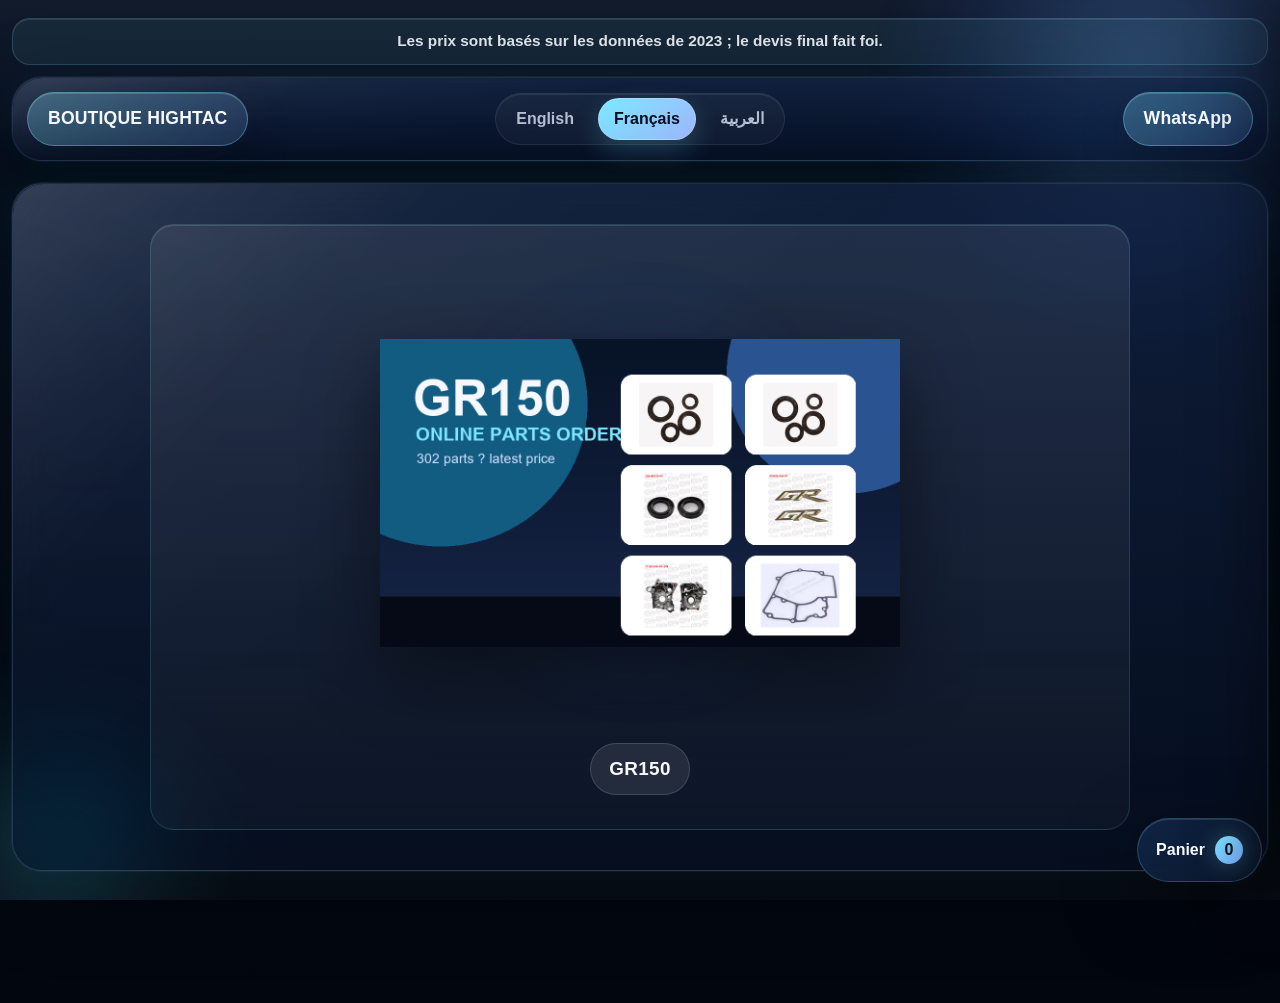
==== index.html @ 2e804ede "Increase GR150 prices by 10 percent" ====
<!doctype html>
<html lang="fr">
  <head>
    <meta charset="utf-8">
    <meta name="viewport" content="width=device-width, initial-scale=1">
    <title>HIGHTAC SHOP</title>
    <meta name="description" content="Catalogue HIGHTAC pour GR150.">
    <link rel="icon" href="./Database/MotorPictures/GR150.png">
    <link rel="stylesheet" href="./assets/css/styles.css">
  </head>
  <body data-page="home">
    <div class="site-backdrop" aria-hidden="true">
      <span class="site-backdrop__orb site-backdrop__orb--one"></span>
      <span class="site-backdrop__orb site-backdrop__orb--two"></span>
      <span class="site-backdrop__grid"></span>
    </div>

    <main class="simple-page simple-page--home">
      <div class="price-notice" data-i18n="price_notice">Les prix sont basés sur les données de 2023 ; le devis final fait foi.</div>

      <header class="top-strip panel-surface panel-surface--header">
        <div class="top-strip__slot top-strip__slot--left">
          <div class="top-box top-box--yellow" data-i18n="home_shop">BOUTIQUE HIGHTAC</div>
        </div>
        <div class="top-strip__slot top-strip__slot--center">
          <div class="lang-switch" data-lang-switcher>
            <button class="lang-switch__button" type="button" data-lang="en">English</button>
            <button class="lang-switch__button" type="button" data-lang="fr">Français</button>
            <button class="lang-switch__button" type="button" data-lang="ar">العربية</button>
          </div>
        </div>
        <div class="top-strip__slot top-strip__slot--right">
          <a class="top-box top-box--cyan" href="https://wa.me/8613602489689" data-i18n="home_whatsapp">
            WhatsApp
          </a>
        </div>
      </header>

      <section class="home-hero panel-surface panel-surface--hero">
        <a class="home-bike-link home-bike-link--solo" href="./parts.html" aria-label="Open parts page">
          <div class="home-bike-link__visual">
            <div class="home-bike-link__glow" aria-hidden="true"></div>
            <img class="home-bike-link__image" data-home-image src="./Database/MotorPictures/GR150.png" alt="GR150" draggable="false" data-protected-image>
          </div>
          <span class="home-bike-link__label" data-home-model>GR150</span>
        </a>
      </section>
    </main>

    <div id="toast-root"></div>
    <script src="./data/parts-data.js?v=20260511-price10"></script>
    <script src="./assets/js/app.js?v=20260511-price10"></script>
  </body>
</html>
---- assets/css/styles.css ----
:root {
  --bg: #06101f;
  --bg-deep: #020817;
  --bg-soft: #0c1830;
  --surface: rgba(12, 24, 48, 0.58);
  --surface-strong: rgba(10, 23, 43, 0.78);
  --surface-soft: rgba(16, 32, 57, 0.48);
  --surface-elevated: rgba(19, 37, 67, 0.84);
  --text: #f5f9ff;
  --text-soft: rgba(226, 236, 255, 0.78);
  --line: rgba(169, 201, 255, 0.16);
  --line-strong: rgba(180, 214, 255, 0.28);
  --cyan: #7ce7ff;
  --cyan-strong: #33d8ff;
  --blue: #78a9ff;
  --blue-strong: #4e85ff;
  --shadow: 0 22px 80px rgba(0, 0, 0, 0.42);
  --shadow-soft: 0 16px 44px rgba(5, 12, 25, 0.32);
  --glow: 0 0 0 1px rgba(255, 255, 255, 0.06), 0 0 40px rgba(51, 216, 255, 0.08);
  --max-width: 1260px;
  --radius-xl: 30px;
  --radius-lg: 24px;
  --radius-md: 18px;
  --font: "Segoe UI", "Helvetica Neue", Arial, sans-serif;
}

* {
  box-sizing: border-box;
}

html {
  scroll-behavior: smooth;
}

body {
  margin: 0;
  min-height: 100vh;
  position: relative;
  overflow-x: hidden;
  background:
    radial-gradient(circle at 20% 16%, rgba(66, 134, 255, 0.26), transparent 0 28%),
    radial-gradient(circle at 82% 18%, rgba(39, 212, 255, 0.22), transparent 0 22%),
    radial-gradient(circle at 50% 100%, rgba(67, 104, 181, 0.16), transparent 0 38%),
    linear-gradient(180deg, #081224 0%, #040914 52%, #02060f 100%);
  color: var(--text);
  font-family: var(--font);
}

body.is-rtl {
  direction: rtl;
}

body::before {
  content: "";
  position: fixed;
  inset: 0;
  pointer-events: none;
  background: linear-gradient(180deg, rgba(255, 255, 255, 0.04), transparent 18%, transparent 82%, rgba(255, 255, 255, 0.03));
  z-index: 0;
}

.site-backdrop {
  position: fixed;
  inset: 0;
  pointer-events: none;
  overflow: hidden;
  z-index: 0;
}

.site-backdrop__orb {
  position: absolute;
  border-radius: 999px;
  filter: blur(20px);
  opacity: 0.72;
}

.site-backdrop__orb--one {
  width: 32rem;
  height: 32rem;
  top: -10rem;
  right: -7rem;
  background: radial-gradient(circle, rgba(104, 168, 255, 0.44) 0%, rgba(74, 124, 255, 0.12) 48%, transparent 72%);
}

.site-backdrop__orb--two {
  width: 24rem;
  height: 24rem;
  left: -8rem;
  bottom: -8rem;
  background: radial-gradient(circle, rgba(66, 224, 255, 0.34) 0%, rgba(66, 224, 255, 0.08) 42%, transparent 70%);
}

.site-backdrop__grid {
  position: absolute;
  inset: 0;
  opacity: 0.16;
  background-image:
    linear-gradient(rgba(255, 255, 255, 0.05) 1px, transparent 1px),
    linear-gradient(90deg, rgba(255, 255, 255, 0.04) 1px, transparent 1px);
  background-size: 72px 72px;
  mask-image: linear-gradient(180deg, transparent 0%, black 18%, black 75%, transparent 100%);
}

main,
#toast-root,
.cart-fab,
.cart-mask,
.cart-drawer {
  position: relative;
  z-index: 1;
}

a {
  color: inherit;
  text-decoration: none;
}

button,
input {
  font: inherit;
}

img {
  display: block;
  max-width: 100%;
  -webkit-touch-callout: none;
  -webkit-user-drag: none;
  -webkit-user-select: none;
  user-select: none;
}

[data-protected-image],
.home-bike-link__visual,
.part-row__image-box,
.cart-item__image {
  -webkit-touch-callout: none;
  -webkit-user-drag: none;
  -webkit-user-select: none;
  user-select: none;
}

[data-protected-image] {
  pointer-events: none;
}

.simple-page {
  width: min(var(--max-width), calc(100vw - 24px));
  margin: 0 auto;
  padding: 18px 0 132px;
}

.simple-page--home {
  min-height: 100vh;
}

.simple-page--success {
  padding-bottom: 172px;
}

.price-notice {
  margin: 0 0 12px;
  padding: 12px 16px;
  border: 1px solid rgba(124, 231, 255, 0.18);
  border-radius: 18px;
  background: rgba(124, 231, 255, 0.08);
  color: rgba(245, 249, 255, 0.92);
  text-align: center;
  font-size: 0.96rem;
  font-weight: 800;
  line-height: 1.35;
  box-shadow: inset 0 1px 0 rgba(255, 255, 255, 0.1);
}

.panel-surface {
  position: relative;
  border: 1px solid var(--line);
  border-radius: var(--radius-xl);
  background: linear-gradient(180deg, rgba(21, 37, 67, 0.74), rgba(8, 18, 36, 0.56));
  backdrop-filter: blur(22px) saturate(150%);
  -webkit-backdrop-filter: blur(22px) saturate(150%);
  box-shadow: var(--shadow), var(--glow);
}

.panel-surface::after {
  content: "";
  position: absolute;
  inset: 0;
  border-radius: inherit;
  pointer-events: none;
  background: linear-gradient(135deg, rgba(255, 255, 255, 0.16), rgba(255, 255, 255, 0.03) 22%, transparent 48%);
  mask-image: linear-gradient(180deg, rgba(255, 255, 255, 0.92), rgba(255, 255, 255, 0.14));
}

.panel-surface--header {
  padding: 14px;
}

.panel-surface--hero,
.panel-surface--search,
.panel-surface--success,
.panel-surface--actions {
  overflow: hidden;
}

.top-strip {
  display: grid;
  grid-template-columns: 1fr auto 1fr;
  align-items: center;
  gap: 14px;
}

.top-strip__slot--left {
  justify-self: start;
}

.top-strip__slot--center {
  justify-self: center;
}

.top-strip__slot--right {
  justify-self: end;
}

.top-box {
  position: relative;
  display: inline-flex;
  align-items: center;
  justify-content: center;
  min-height: 54px;
  padding: 0 20px;
  border: 1px solid rgba(255, 255, 255, 0.16);
  border-radius: 999px;
  background: rgba(255, 255, 255, 0.06);
  color: var(--text);
  text-align: center;
  font-size: clamp(0.96rem, 1.9vw, 1.1rem);
  font-weight: 700;
  letter-spacing: 0.01em;
  box-shadow: inset 0 1px 0 rgba(255, 255, 255, 0.16), var(--shadow-soft);
  transition: transform 0.18s ease, border-color 0.18s ease, background 0.18s ease;
}

.top-box:hover {
  transform: translateY(-1px);
}

.top-box--yellow,
.top-box--cyan {
  background: linear-gradient(135deg, rgba(124, 231, 255, 0.28), rgba(120, 169, 255, 0.18));
  border-color: rgba(124, 231, 255, 0.34);
}

.lang-switch {
  display: inline-flex;
  flex-wrap: wrap;
  justify-content: center;
  gap: 8px;
  padding: 4px;
  border: 1px solid rgba(255, 255, 255, 0.08);
  border-radius: 999px;
  background: rgba(255, 255, 255, 0.04);
  box-shadow: inset 0 1px 0 rgba(255, 255, 255, 0.08);
}

.lang-switch__button {
  min-height: 42px;
  padding: 0 15px;
  border: 1px solid transparent;
  border-radius: 999px;
  background: transparent;
  color: var(--text-soft);
  font-weight: 700;
  cursor: pointer;
  transition: background 0.18s ease, color 0.18s ease, border-color 0.18s ease, transform 0.18s ease;
}

.lang-switch__button:hover,
.lang-switch__button:focus-visible,
.control-btn:hover,
.control-btn:focus-visible,
.cart-drawer__send:hover,
.cart-drawer__send:focus-visible,
.bottom-actions__button:hover,
.bottom-actions__button:focus-visible,
.cart-drawer__close:hover,
.cart-drawer__close:focus-visible,
.search-row__input:focus,
.manual-box__input:focus,
.top-box:focus-visible {
  outline: none;
}

.lang-switch__button.is-active {
  color: #06101f;
  background: linear-gradient(135deg, var(--cyan), #9eb8ff);
  border-color: rgba(255, 255, 255, 0.24);
  box-shadow: 0 10px 26px rgba(124, 231, 255, 0.22);
}

.home-hero {
  display: grid;
  place-items: center;
  margin-top: 22px;
  min-height: min(72vh, 780px);
  padding: clamp(24px, 4vw, 40px);
}

.home-hero__copy {
  display: grid;
  gap: 18px;
  align-items: start;
}

.home-hint {
  display: inline-flex;
  align-items: center;
  width: fit-content;
  max-width: 100%;
  min-height: 52px;
  padding: 0 18px;
  border: 1px solid rgba(124, 231, 255, 0.22);
  border-radius: 999px;
  background: rgba(124, 231, 255, 0.08);
  color: var(--text);
  font-weight: 700;
  text-align: center;
  box-shadow: inset 0 1px 0 rgba(255, 255, 255, 0.12);
}

.hero-caption {
  display: grid;
  gap: 8px;
}

.hero-caption__eyebrow {
  font-size: 0.82rem;
  font-weight: 700;
  letter-spacing: 0.18em;
  text-transform: uppercase;
  color: rgba(186, 209, 255, 0.76);
}

.hero-caption__line {
  max-width: 28ch;
  font-size: clamp(1.25rem, 3vw, 2.1rem);
  line-height: 1.06;
  font-weight: 700;
  color: var(--text);
}

.home-bike-link {
  position: relative;
  display: flex;
  flex-direction: column;
  align-items: center;
  justify-content: center;
  gap: 16px;
  min-height: 460px;
  padding: clamp(22px, 4vw, 34px);
  border: 1px solid rgba(124, 231, 255, 0.14);
  border-radius: calc(var(--radius-xl) - 6px);
  background: linear-gradient(180deg, rgba(255, 255, 255, 0.08), rgba(255, 255, 255, 0.03));
  box-shadow: inset 0 1px 0 rgba(255, 255, 255, 0.12);
}

.home-bike-link--solo {
  width: min(100%, 980px);
}

.home-bike-link__visual {
  position: relative;
  display: grid;
  place-items: center;
  width: 100%;
  min-height: clamp(260px, 52vh, 520px);
}

.home-bike-link__glow {
  position: absolute;
  width: min(440px, 72vw);
  height: min(440px, 72vw);
  border-radius: 50%;
  background: radial-gradient(circle, rgba(117, 175, 255, 0.22) 0%, rgba(30, 80, 190, 0.08) 42%, transparent 72%);
  filter: blur(14px);
}

.home-bike-link__image {
  position: relative;
  z-index: 1;
  width: min(520px, 100%);
  height: auto;
  object-fit: contain;
  filter: drop-shadow(0 26px 38px rgba(0, 0, 0, 0.46));
}

.home-bike-link__label {
  position: relative;
  z-index: 1;
  display: inline-flex;
  align-items: center;
  min-height: 52px;
  padding: 0 18px;
  border: 1px solid rgba(255, 255, 255, 0.14);
  border-radius: 999px;
  background: rgba(255, 255, 255, 0.09);
  font-size: clamp(1rem, 2vw, 1.18rem);
  font-weight: 800;
  color: var(--text);
  letter-spacing: 0.02em;
}

.search-row {
  display: grid;
  gap: 12px;
  margin: 22px 0 18px;
  padding: 18px 20px 20px;
}

.search-row__label {
  font-size: 0.96rem;
  font-weight: 700;
  color: rgba(197, 220, 255, 0.88);
}

.search-row__field {
  display: flex;
  align-items: center;
  gap: 12px;
  min-height: 58px;
  padding: 0 16px;
  border: 1px solid rgba(255, 255, 255, 0.08);
  border-radius: 18px;
  background: rgba(255, 255, 255, 0.05);
  box-shadow: inset 0 1px 0 rgba(255, 255, 255, 0.08);
}

.search-row__icon {
  width: 18px;
  height: 18px;
  flex: 0 0 auto;
  color: rgba(193, 220, 255, 0.72);
}

.search-row__input {
  width: 100%;
  min-height: 54px;
  padding: 0;
  border: 0;
  background: transparent;
  color: var(--text);
  outline: none;
}

.search-row__input::placeholder,
.manual-box__input::placeholder {
  color: rgba(198, 218, 255, 0.48);
}

.parts-list {
  display: grid;
  gap: 14px;
}

.part-row {
  display: grid;
  grid-template-columns: 132px minmax(0, 1fr);
  gap: 18px;
  align-items: center;
  padding: 14px;
  border: 1px solid var(--line);
  border-radius: 24px;
  background: linear-gradient(180deg, rgba(15, 30, 55, 0.72), rgba(7, 16, 30, 0.56));
  backdrop-filter: blur(18px);
  -webkit-backdrop-filter: blur(18px);
  box-shadow: var(--shadow-soft), inset 0 1px 0 rgba(255, 255, 255, 0.08);
}

.part-row__image-box {
  width: 132px;
  height: 110px;
  display: grid;
  place-items: center;
  border: 1px solid rgba(255, 255, 255, 0.08);
  border-radius: 20px;
  background: linear-gradient(180deg, rgba(255, 255, 255, 0.09), rgba(255, 255, 255, 0.03));
  overflow: hidden;
}

.part-row__image {
  width: 100%;
  height: 100%;
  object-fit: contain;
}

.part-row__body {
  display: grid;
  gap: 10px;
}

.part-row__title,
.cart-item__name,
.summary-item__name {
  font-size: 1.02rem;
  line-height: 1.3;
  font-weight: 800;
  color: var(--text);
  word-break: break-word;
}

.part-row__code,
.cart-item__code,
.summary-item__code {
  font-size: 0.9rem;
  color: rgba(201, 220, 255, 0.76);
  font-weight: 600;
  word-break: break-word;
}

.part-row__price,
.cart-item__price,
.summary-item__price {
  font-size: 0.92rem;
  color: var(--cyan);
  font-weight: 800;
  word-break: break-word;
}

.part-row__controls,
.cart-item__controls {
  display: flex;
  flex-wrap: wrap;
  align-items: center;
  gap: 10px;
}

.control-btn,
.cart-drawer__close,
.bottom-actions__button,
.cart-drawer__send {
  min-width: 68px;
  min-height: 44px;
  padding: 0 14px;
  border: 1px solid rgba(255, 255, 255, 0.12);
  border-radius: 14px;
  background: rgba(255, 255, 255, 0.06);
  color: var(--text);
  font-weight: 800;
  cursor: pointer;
  box-shadow: inset 0 1px 0 rgba(255, 255, 255, 0.1);
  transition: transform 0.18s ease, border-color 0.18s ease, background 0.18s ease, box-shadow 0.18s ease;
}

.control-btn:hover,
.cart-drawer__close:hover,
.bottom-actions__button:hover,
.cart-drawer__send:hover {
  transform: translateY(-1px);
  border-color: rgba(124, 231, 255, 0.24);
  box-shadow: inset 0 1px 0 rgba(255, 255, 255, 0.14), 0 12px 30px rgba(17, 35, 68, 0.24);
}

.control-btn--plain {
  background: rgba(255, 255, 255, 0.06);
}

.manual-box {
  display: inline-flex;
  align-items: center;
  gap: 8px;
  min-height: 44px;
  padding: 0 12px;
  border: 1px solid rgba(255, 255, 255, 0.1);
  border-radius: 14px;
  background: rgba(255, 255, 255, 0.06);
  color: var(--text-soft);
  font-weight: 700;
  box-shadow: inset 0 1px 0 rgba(255, 255, 255, 0.08);
}

.manual-box__input {
  width: 92px;
  min-height: 36px;
  border: 0;
  outline: none;
  background: transparent;
  color: var(--text);
  text-align: center;
}

.manual-box__value {
  min-width: 3ch;
  display: inline-flex;
  align-items: center;
  justify-content: center;
  color: var(--text);
  font-weight: 800;
}

.list-footer,
.empty-state,
.empty-card {
  margin-top: 14px;
  padding: 16px;
  border-radius: 20px;
  text-align: center;
  color: rgba(214, 228, 255, 0.78);
}

.empty-state,
.empty-card {
  border: 1px solid rgba(255, 255, 255, 0.08);
  background: rgba(255, 255, 255, 0.05);
}

.list-sentinel {
  height: 4px;
}

.cart-fab {
  position: fixed;
  right: 18px;
  bottom: 18px;
  z-index: 40;
  display: inline-flex;
  align-items: center;
  gap: 10px;
  min-height: 64px;
  padding: 0 18px;
  border: 1px solid rgba(124, 231, 255, 0.22);
  border-radius: 999px;
  background: linear-gradient(135deg, rgba(17, 39, 74, 0.88), rgba(11, 23, 42, 0.9));
  color: var(--text);
  font-weight: 800;
  box-shadow: var(--shadow), inset 0 1px 0 rgba(255, 255, 255, 0.12);
  backdrop-filter: blur(18px);
  -webkit-backdrop-filter: blur(18px);
  cursor: pointer;
}

.cart-fab__count {
  min-width: 28px;
  min-height: 28px;
  padding: 0 9px;
  display: inline-flex;
  align-items: center;
  justify-content: center;
  border-radius: 999px;
  background: linear-gradient(135deg, var(--cyan), var(--blue));
  color: #04111d;
  box-shadow: 0 0 22px rgba(124, 231, 255, 0.3);
}

.cart-mask {
  position: fixed;
  inset: 0;
  z-index: 49;
  background: rgba(1, 6, 14, 0.56);
  backdrop-filter: blur(6px);
  -webkit-backdrop-filter: blur(6px);
}

.cart-drawer {
  position: fixed;
  top: 0;
  right: 0;
  z-index: 50;
  width: min(440px, 100vw);
  height: 100vh;
  padding: 18px;
  display: grid;
  grid-template-rows: auto auto 1fr auto;
  gap: 14px;
  border-left: 1px solid rgba(255, 255, 255, 0.08);
  background: linear-gradient(180deg, rgba(8, 18, 36, 0.92), rgba(4, 10, 22, 0.96));
  box-shadow: -24px 0 60px rgba(0, 0, 0, 0.35);
  backdrop-filter: blur(20px) saturate(150%);
  -webkit-backdrop-filter: blur(20px) saturate(150%);
  transform: translateX(100%);
  transition: transform 0.22s ease;
}

.cart-drawer.is-open {
  transform: translateX(0);
}

.cart-drawer__header,
.cart-drawer__summary {
  display: flex;
  align-items: center;
  justify-content: space-between;
  gap: 12px;
}

.cart-drawer__header strong {
  font-size: 1.2rem;
  letter-spacing: 0.01em;
}

.cart-drawer__close {
  width: 42px;
  min-width: 42px;
  padding: 0;
  border-radius: 12px;
}

.cart-drawer__body {
  overflow-y: auto;
  display: grid;
  gap: 12px;
  padding-right: 2px;
}

.cart-drawer__send,
.bottom-actions__button--primary {
  background: linear-gradient(135deg, var(--cyan), #9cb9ff);
  color: #04111d;
  border-color: rgba(255, 255, 255, 0.2);
}

.cart-drawer__send {
  width: 100%;
}

.cart-drawer__send:disabled {
  opacity: 0.45;
  cursor: not-allowed;
}

.cart-item,
.summary-item {
  display: grid;
  grid-template-columns: 80px minmax(0, 1fr);
  gap: 12px;
  padding: 12px;
  border: 1px solid rgba(255, 255, 255, 0.07);
  border-radius: 18px;
  background: rgba(255, 255, 255, 0.05);
}

.summary-item {
  grid-template-columns: minmax(0, 1fr) auto;
  align-items: center;
}

.cart-item__image {
  width: 80px;
  height: 80px;
  border-radius: 16px;
  background: rgba(255, 255, 255, 0.07);
  object-fit: contain;
}

.cart-item__body,
.summary-item__main {
  display: grid;
  gap: 8px;
  min-width: 0;
}

.manual-box--cart .manual-box__input {
  width: 72px;
}

.success-panel {
  margin-top: 22px;
  padding: 30px clamp(22px, 4vw, 34px);
  display: grid;
  gap: 12px;
}

.success-panel__badge {
  width: 54px;
  height: 54px;
  display: grid;
  place-items: center;
  border: 1px solid rgba(124, 231, 255, 0.24);
  border-radius: 16px;
  background: rgba(124, 231, 255, 0.1);
  font-size: 1.5rem;
  font-weight: 900;
  color: var(--cyan);
}

.success-panel h1 {
  margin: 0;
  font-size: clamp(1.8rem, 4vw, 2.4rem);
  line-height: 1.02;
}

.success-panel p {
  margin: 0;
  color: var(--text-soft);
  font-weight: 700;
}

.success-list {
  display: grid;
  gap: 12px;
  margin-top: 24px;
}

.summary-item__qty {
  white-space: nowrap;
  color: var(--cyan);
}

.bottom-actions {
  position: fixed;
  left: 16px;
  right: 104px;
  bottom: 16px;
  z-index: 30;
  display: flex;
  gap: 10px;
  padding: 10px;
  border-radius: 22px;
}

.bottom-actions__button {
  flex: 1 1 0;
  min-height: 52px;
  display: inline-flex;
  align-items: center;
  justify-content: center;
  padding: 0 14px;
  text-align: center;
}

.bottom-actions__button--secondary {
  background: rgba(255, 255, 255, 0.06);
  color: var(--text);
}

#toast-root {
  position: fixed;
  left: 50%;
  bottom: 92px;
  transform: translateX(-50%);
  z-index: 60;
  display: grid;
  gap: 8px;
}

.toast {
  padding: 12px 16px;
  border: 1px solid rgba(124, 231, 255, 0.18);
  border-radius: 14px;
  background: rgba(7, 16, 31, 0.9);
  color: var(--text);
  backdrop-filter: blur(14px);
  -webkit-backdrop-filter: blur(14px);
  box-shadow: var(--shadow-soft);
  opacity: 0;
  transform: translateY(10px);
  transition: opacity 0.18s ease, transform 0.18s ease;
}

.toast.is-visible {
  opacity: 1;
  transform: translateY(0);
}

body.is-rtl .top-strip__slot--left {
  justify-self: end;
}

body.is-rtl .top-strip__slot--right {
  justify-self: start;
}

body.is-rtl .cart-drawer {
  right: auto;
  left: 0;
  border-left: 0;
  border-right: 1px solid rgba(255, 255, 255, 0.08);
  transform: translateX(-100%);
}

body.is-rtl .cart-drawer.is-open {
  transform: translateX(0);
}

body.is-rtl .cart-fab {
  right: auto;
  left: 18px;
}

body.is-rtl .bottom-actions {
  left: 104px;
  right: 16px;
}

@media (max-width: 960px) {
  .home-bike-link {
    min-height: 360px;
  }
}

@media (max-width: 720px) {
  .simple-page {
    width: min(var(--max-width), calc(100vw - 16px));
    padding-top: 12px;
  }

  .panel-surface--header {
    padding: 10px;
  }

  .top-strip {
    grid-template-columns: 1fr;
  }

  .top-strip__slot--left,
  .top-strip__slot--center,
  .top-strip__slot--right {
    justify-self: stretch;
  }

  .top-box,
  .top-strip .lang-switch {
    width: 100%;
  }

  .top-strip .lang-switch {
    justify-content: space-between;
  }

  .lang-switch__button {
    flex: 1 1 0;
  }

  .part-row {
    grid-template-columns: 1fr;
  }

  .part-row__image-box {
    width: 100%;
    height: 180px;
  }

  .cart-drawer {
    width: 100vw;
  }

  .bottom-actions {
    left: 12px;
    right: 12px;
    bottom: 12px;
    flex-direction: column;
  }

  body.is-rtl .bottom-actions {
    left: 12px;
    right: 12px;
  }
}
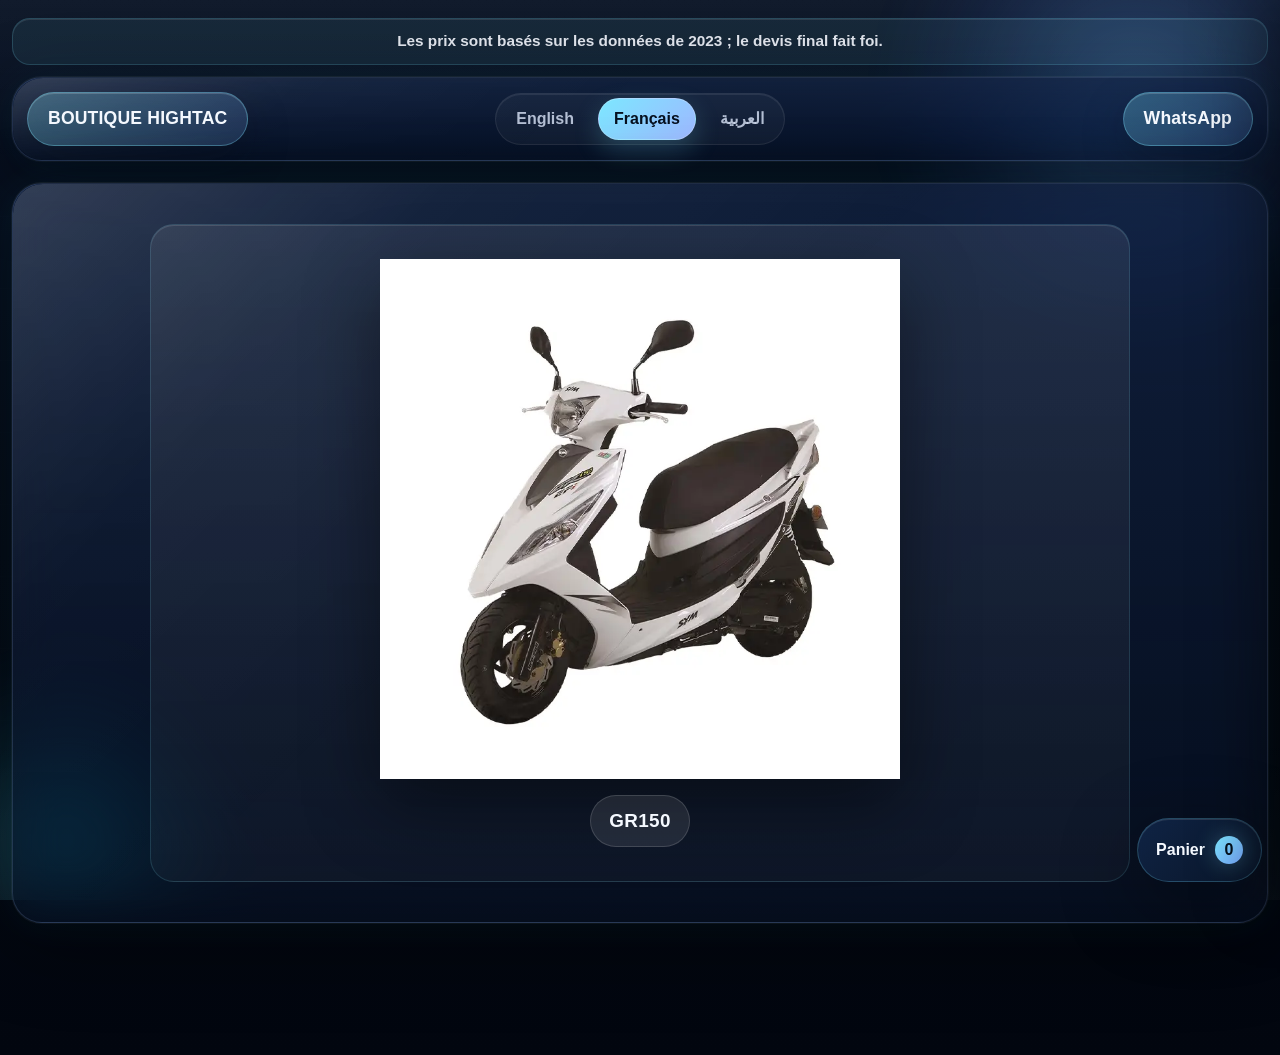
==== commit 5405f1bd: "Update GR150 model image" ====
--- a/index.html
+++ b/index.html
@@ -5,7 +5,7 @@
     <meta name="viewport" content="width=device-width, initial-scale=1">
     <title>HIGHTAC SHOP</title>
     <meta name="description" content="Catalogue HIGHTAC pour GR150.">
-    <link rel="icon" href="./Database/MotorPictures/GR150.png">
+    <link rel="icon" href="./Database/MotorPictures/download.png?v=20260511-grpic2">
     <link rel="stylesheet" href="./assets/css/styles.css">
   </head>
   <body data-page="home">
@@ -40,7 +40,7 @@
         <a class="home-bike-link home-bike-link--solo" href="./parts.html" aria-label="Open parts page">
           <div class="home-bike-link__visual">
             <div class="home-bike-link__glow" aria-hidden="true"></div>
-            <img class="home-bike-link__image" data-home-image src="./Database/MotorPictures/GR150.png" alt="GR150" draggable="false" data-protected-image>
+            <img class="home-bike-link__image" data-home-image src="./Database/MotorPictures/download.png?v=20260511-grpic2" alt="GR150" draggable="false" data-protected-image>
           </div>
           <span class="home-bike-link__label" data-home-model>GR150</span>
         </a>
@@ -48,7 +48,7 @@
     </main>
 
     <div id="toast-root"></div>
-    <script src="./data/parts-data.js?v=20260511-price10"></script>
-    <script src="./assets/js/app.js?v=20260511-price10"></script>
+    <script src="./data/parts-data.js?v=20260511-grpic2"></script>
+    <script src="./assets/js/app.js?v=20260511-grpic2"></script>
   </body>
 </html>
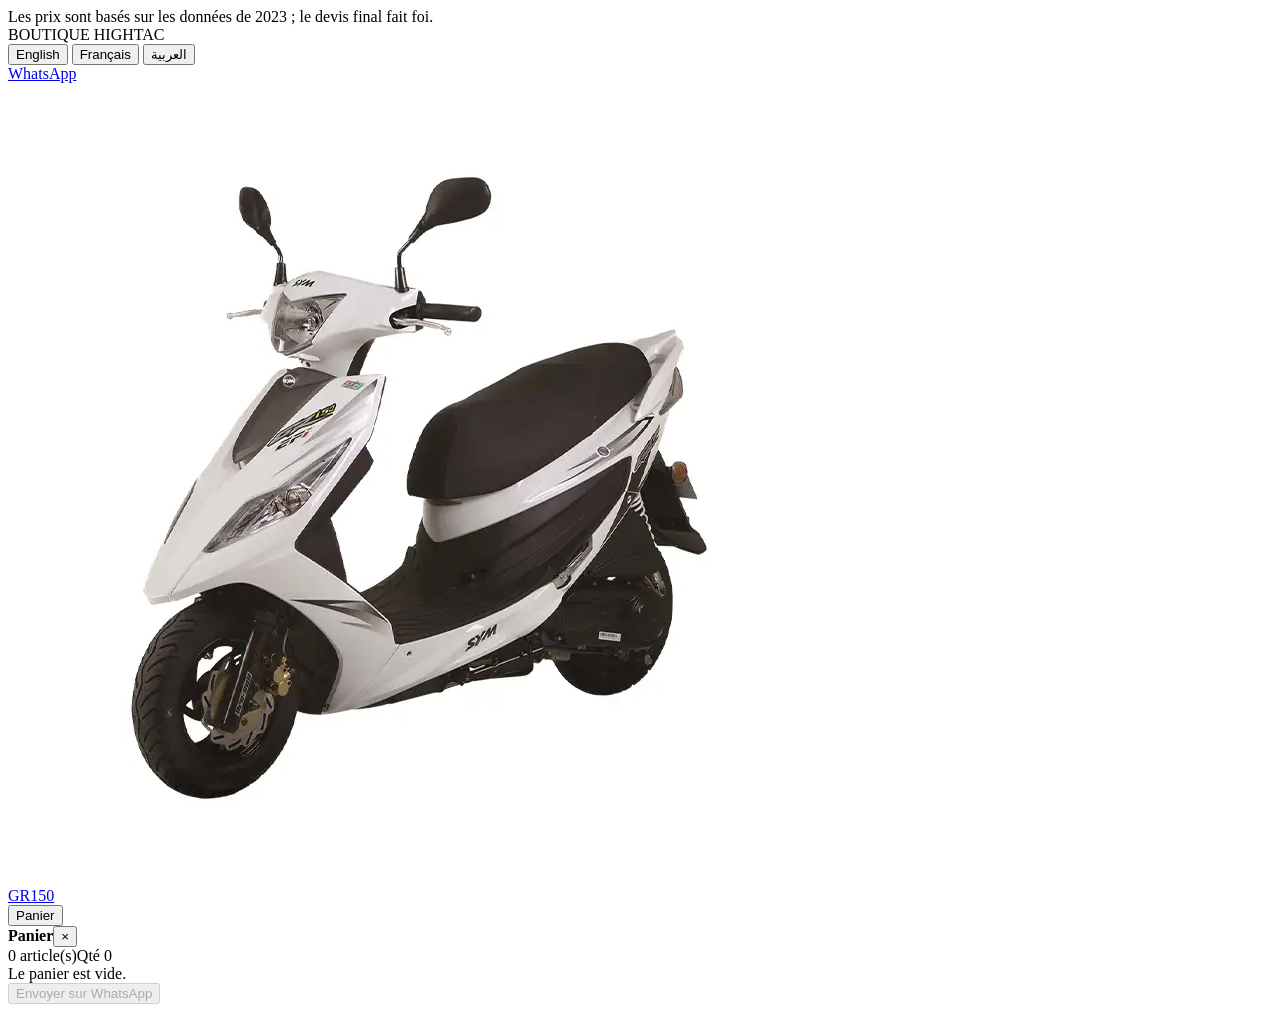
==== commit dc40e24f: "Update online order product codes" ====
--- a/index.html
+++ b/index.html
@@ -48,7 +48,7 @@
     </main>
 
     <div id="toast-root"></div>
-    <script src="./data/parts-data.js?v=20260511-grpic2"></script>
-    <script src="./assets/js/app.js?v=20260511-grpic2"></script>
+    <script src="./data/parts-data.js?v=20260519-newcode"></script>
+    <script src="./assets/js/app.js?v=20260519-newcode"></script>
   </body>
 </html>
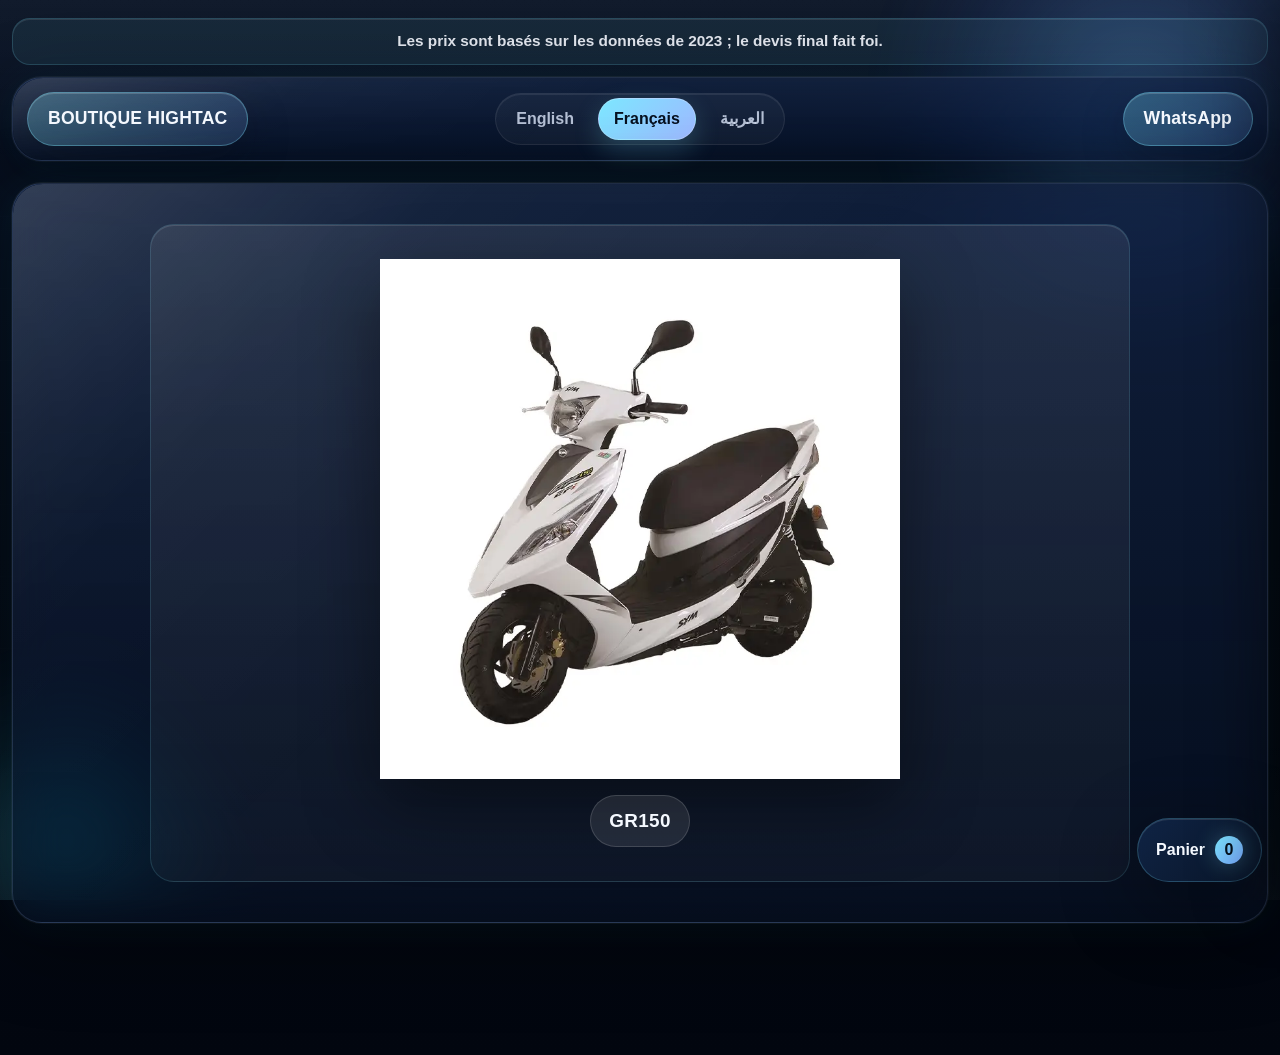
==== commit 7df5bb3d: "Improve mobile quantity controls" ====
--- a/index.html
+++ b/index.html
@@ -6,7 +6,7 @@
     <title>HIGHTAC SHOP</title>
     <meta name="description" content="Catalogue HIGHTAC pour GR150.">
     <link rel="icon" href="./Database/MotorPictures/download.png?v=20260511-grpic2">
-    <link rel="stylesheet" href="./assets/css/styles.css">
+    <link rel="stylesheet" href="./assets/css/styles.css?v=20260519-mobileqty">
   </head>
   <body data-page="home">
     <div class="site-backdrop" aria-hidden="true">
@@ -48,7 +48,7 @@
     </main>
 
     <div id="toast-root"></div>
-    <script src="./data/parts-data.js?v=20260519-newcode"></script>
-    <script src="./assets/js/app.js?v=20260519-newcode"></script>
+    <script src="./data/parts-data.js?v=20260519-mobileqty"></script>
+    <script src="./assets/js/app.js?v=20260519-mobileqty"></script>
   </body>
 </html>
--- a/assets/css/styles.css
+++ b/assets/css/styles.css
@@ -0,0 +1,1027 @@
+:root {
+  --bg: #06101f;
+  --bg-deep: #020817;
+  --bg-soft: #0c1830;
+  --surface: rgba(12, 24, 48, 0.58);
+  --surface-strong: rgba(10, 23, 43, 0.78);
+  --surface-soft: rgba(16, 32, 57, 0.48);
+  --surface-elevated: rgba(19, 37, 67, 0.84);
+  --text: #f5f9ff;
+  --text-soft: rgba(226, 236, 255, 0.78);
+  --line: rgba(169, 201, 255, 0.16);
+  --line-strong: rgba(180, 214, 255, 0.28);
+  --cyan: #7ce7ff;
+  --cyan-strong: #33d8ff;
+  --blue: #78a9ff;
+  --blue-strong: #4e85ff;
+  --shadow: 0 22px 80px rgba(0, 0, 0, 0.42);
+  --shadow-soft: 0 16px 44px rgba(5, 12, 25, 0.32);
+  --glow: 0 0 0 1px rgba(255, 255, 255, 0.06), 0 0 40px rgba(51, 216, 255, 0.08);
+  --max-width: 1260px;
+  --radius-xl: 30px;
+  --radius-lg: 24px;
+  --radius-md: 18px;
+  --font: "Segoe UI", "Helvetica Neue", Arial, sans-serif;
+}
+
+* {
+  box-sizing: border-box;
+}
+
+html {
+  scroll-behavior: smooth;
+}
+
+body {
+  margin: 0;
+  min-height: 100vh;
+  position: relative;
+  overflow-x: hidden;
+  background:
+    radial-gradient(circle at 20% 16%, rgba(66, 134, 255, 0.26), transparent 0 28%),
+    radial-gradient(circle at 82% 18%, rgba(39, 212, 255, 0.22), transparent 0 22%),
+    radial-gradient(circle at 50% 100%, rgba(67, 104, 181, 0.16), transparent 0 38%),
+    linear-gradient(180deg, #081224 0%, #040914 52%, #02060f 100%);
+  color: var(--text);
+  font-family: var(--font);
+}
+
+body.is-rtl {
+  direction: rtl;
+}
+
+body::before {
+  content: "";
+  position: fixed;
+  inset: 0;
+  pointer-events: none;
+  background: linear-gradient(180deg, rgba(255, 255, 255, 0.04), transparent 18%, transparent 82%, rgba(255, 255, 255, 0.03));
+  z-index: 0;
+}
+
+.site-backdrop {
+  position: fixed;
+  inset: 0;
+  pointer-events: none;
+  overflow: hidden;
+  z-index: 0;
+}
+
+.site-backdrop__orb {
+  position: absolute;
+  border-radius: 999px;
+  filter: blur(20px);
+  opacity: 0.72;
+}
+
+.site-backdrop__orb--one {
+  width: 32rem;
+  height: 32rem;
+  top: -10rem;
+  right: -7rem;
+  background: radial-gradient(circle, rgba(104, 168, 255, 0.44) 0%, rgba(74, 124, 255, 0.12) 48%, transparent 72%);
+}
+
+.site-backdrop__orb--two {
+  width: 24rem;
+  height: 24rem;
+  left: -8rem;
+  bottom: -8rem;
+  background: radial-gradient(circle, rgba(66, 224, 255, 0.34) 0%, rgba(66, 224, 255, 0.08) 42%, transparent 70%);
+}
+
+.site-backdrop__grid {
+  position: absolute;
+  inset: 0;
+  opacity: 0.16;
+  background-image:
+    linear-gradient(rgba(255, 255, 255, 0.05) 1px, transparent 1px),
+    linear-gradient(90deg, rgba(255, 255, 255, 0.04) 1px, transparent 1px);
+  background-size: 72px 72px;
+  mask-image: linear-gradient(180deg, transparent 0%, black 18%, black 75%, transparent 100%);
+}
+
+main,
+#toast-root,
+.cart-fab,
+.cart-mask,
+.cart-drawer {
+  position: relative;
+  z-index: 1;
+}
+
+a {
+  color: inherit;
+  text-decoration: none;
+}
+
+button,
+input {
+  font: inherit;
+}
+
+img {
+  display: block;
+  max-width: 100%;
+  -webkit-touch-callout: none;
+  -webkit-user-drag: none;
+  -webkit-user-select: none;
+  user-select: none;
+}
+
+[data-protected-image],
+.home-bike-link__visual,
+.part-row__image-box,
+.cart-item__image {
+  -webkit-touch-callout: none;
+  -webkit-user-drag: none;
+  -webkit-user-select: none;
+  user-select: none;
+}
+
+[data-protected-image] {
+  pointer-events: none;
+}
+
+.simple-page {
+  width: min(var(--max-width), calc(100vw - 24px));
+  margin: 0 auto;
+  padding: 18px 0 132px;
+}
+
+.simple-page--home {
+  min-height: 100vh;
+}
+
+.simple-page--success {
+  padding-bottom: 172px;
+}
+
+.price-notice {
+  margin: 0 0 12px;
+  padding: 12px 16px;
+  border: 1px solid rgba(124, 231, 255, 0.18);
+  border-radius: 18px;
+  background: rgba(124, 231, 255, 0.08);
+  color: rgba(245, 249, 255, 0.92);
+  text-align: center;
+  font-size: 0.96rem;
+  font-weight: 800;
+  line-height: 1.35;
+  box-shadow: inset 0 1px 0 rgba(255, 255, 255, 0.1);
+}
+
+.panel-surface {
+  position: relative;
+  border: 1px solid var(--line);
+  border-radius: var(--radius-xl);
+  background: linear-gradient(180deg, rgba(21, 37, 67, 0.74), rgba(8, 18, 36, 0.56));
+  backdrop-filter: blur(22px) saturate(150%);
+  -webkit-backdrop-filter: blur(22px) saturate(150%);
+  box-shadow: var(--shadow), var(--glow);
+}
+
+.panel-surface::after {
+  content: "";
+  position: absolute;
+  inset: 0;
+  border-radius: inherit;
+  pointer-events: none;
+  background: linear-gradient(135deg, rgba(255, 255, 255, 0.16), rgba(255, 255, 255, 0.03) 22%, transparent 48%);
+  mask-image: linear-gradient(180deg, rgba(255, 255, 255, 0.92), rgba(255, 255, 255, 0.14));
+}
+
+.panel-surface--header {
+  padding: 14px;
+}
+
+.panel-surface--hero,
+.panel-surface--search,
+.panel-surface--success,
+.panel-surface--actions {
+  overflow: hidden;
+}
+
+.top-strip {
+  display: grid;
+  grid-template-columns: 1fr auto 1fr;
+  align-items: center;
+  gap: 14px;
+}
+
+.top-strip__slot--left {
+  justify-self: start;
+}
+
+.top-strip__slot--center {
+  justify-self: center;
+}
+
+.top-strip__slot--right {
+  justify-self: end;
+}
+
+.top-box {
+  position: relative;
+  display: inline-flex;
+  align-items: center;
+  justify-content: center;
+  min-height: 54px;
+  padding: 0 20px;
+  border: 1px solid rgba(255, 255, 255, 0.16);
+  border-radius: 999px;
+  background: rgba(255, 255, 255, 0.06);
+  color: var(--text);
+  text-align: center;
+  font-size: clamp(0.96rem, 1.9vw, 1.1rem);
+  font-weight: 700;
+  letter-spacing: 0.01em;
+  box-shadow: inset 0 1px 0 rgba(255, 255, 255, 0.16), var(--shadow-soft);
+  transition: transform 0.18s ease, border-color 0.18s ease, background 0.18s ease;
+}
+
+.top-box:hover {
+  transform: translateY(-1px);
+}
+
+.top-box--yellow,
+.top-box--cyan {
+  background: linear-gradient(135deg, rgba(124, 231, 255, 0.28), rgba(120, 169, 255, 0.18));
+  border-color: rgba(124, 231, 255, 0.34);
+}
+
+.lang-switch {
+  display: inline-flex;
+  flex-wrap: wrap;
+  justify-content: center;
+  gap: 8px;
+  padding: 4px;
+  border: 1px solid rgba(255, 255, 255, 0.08);
+  border-radius: 999px;
+  background: rgba(255, 255, 255, 0.04);
+  box-shadow: inset 0 1px 0 rgba(255, 255, 255, 0.08);
+}
+
+.lang-switch__button {
+  min-height: 42px;
+  padding: 0 15px;
+  border: 1px solid transparent;
+  border-radius: 999px;
+  background: transparent;
+  color: var(--text-soft);
+  font-weight: 700;
+  cursor: pointer;
+  transition: background 0.18s ease, color 0.18s ease, border-color 0.18s ease, transform 0.18s ease;
+}
+
+.lang-switch__button:hover,
+.lang-switch__button:focus-visible,
+.control-btn:hover,
+.control-btn:focus-visible,
+.cart-drawer__send:hover,
+.cart-drawer__send:focus-visible,
+.bottom-actions__button:hover,
+.bottom-actions__button:focus-visible,
+.cart-drawer__close:hover,
+.cart-drawer__close:focus-visible,
+.search-row__input:focus,
+.manual-box__input:focus,
+.top-box:focus-visible {
+  outline: none;
+}
+
+.lang-switch__button.is-active {
+  color: #06101f;
+  background: linear-gradient(135deg, var(--cyan), #9eb8ff);
+  border-color: rgba(255, 255, 255, 0.24);
+  box-shadow: 0 10px 26px rgba(124, 231, 255, 0.22);
+}
+
+.home-hero {
+  display: grid;
+  place-items: center;
+  margin-top: 22px;
+  min-height: min(72vh, 780px);
+  padding: clamp(24px, 4vw, 40px);
+}
+
+.home-hero__copy {
+  display: grid;
+  gap: 18px;
+  align-items: start;
+}
+
+.home-hint {
+  display: inline-flex;
+  align-items: center;
+  width: fit-content;
+  max-width: 100%;
+  min-height: 52px;
+  padding: 0 18px;
+  border: 1px solid rgba(124, 231, 255, 0.22);
+  border-radius: 999px;
+  background: rgba(124, 231, 255, 0.08);
+  color: var(--text);
+  font-weight: 700;
+  text-align: center;
+  box-shadow: inset 0 1px 0 rgba(255, 255, 255, 0.12);
+}
+
+.hero-caption {
+  display: grid;
+  gap: 8px;
+}
+
+.hero-caption__eyebrow {
+  font-size: 0.82rem;
+  font-weight: 700;
+  letter-spacing: 0.18em;
+  text-transform: uppercase;
+  color: rgba(186, 209, 255, 0.76);
+}
+
+.hero-caption__line {
+  max-width: 28ch;
+  font-size: clamp(1.25rem, 3vw, 2.1rem);
+  line-height: 1.06;
+  font-weight: 700;
+  color: var(--text);
+}
+
+.home-bike-link {
+  position: relative;
+  display: flex;
+  flex-direction: column;
+  align-items: center;
+  justify-content: center;
+  gap: 16px;
+  min-height: 460px;
+  padding: clamp(22px, 4vw, 34px);
+  border: 1px solid rgba(124, 231, 255, 0.14);
+  border-radius: calc(var(--radius-xl) - 6px);
+  background: linear-gradient(180deg, rgba(255, 255, 255, 0.08), rgba(255, 255, 255, 0.03));
+  box-shadow: inset 0 1px 0 rgba(255, 255, 255, 0.12);
+}
+
+.home-bike-link--solo {
+  width: min(100%, 980px);
+}
+
+.home-bike-link__visual {
+  position: relative;
+  display: grid;
+  place-items: center;
+  width: 100%;
+  min-height: clamp(260px, 52vh, 520px);
+}
+
+.home-bike-link__glow {
+  position: absolute;
+  width: min(440px, 72vw);
+  height: min(440px, 72vw);
+  border-radius: 50%;
+  background: radial-gradient(circle, rgba(117, 175, 255, 0.22) 0%, rgba(30, 80, 190, 0.08) 42%, transparent 72%);
+  filter: blur(14px);
+}
+
+.home-bike-link__image {
+  position: relative;
+  z-index: 1;
+  width: min(520px, 100%);
+  height: auto;
+  object-fit: contain;
+  filter: drop-shadow(0 26px 38px rgba(0, 0, 0, 0.46));
+}
+
+.home-bike-link__label {
+  position: relative;
+  z-index: 1;
+  display: inline-flex;
+  align-items: center;
+  min-height: 52px;
+  padding: 0 18px;
+  border: 1px solid rgba(255, 255, 255, 0.14);
+  border-radius: 999px;
+  background: rgba(255, 255, 255, 0.09);
+  font-size: clamp(1rem, 2vw, 1.18rem);
+  font-weight: 800;
+  color: var(--text);
+  letter-spacing: 0.02em;
+}
+
+.search-row {
+  display: grid;
+  gap: 12px;
+  margin: 22px 0 18px;
+  padding: 18px 20px 20px;
+}
+
+.search-row__label {
+  font-size: 0.96rem;
+  font-weight: 700;
+  color: rgba(197, 220, 255, 0.88);
+}
+
+.search-row__field {
+  display: flex;
+  align-items: center;
+  gap: 12px;
+  min-height: 58px;
+  padding: 0 16px;
+  border: 1px solid rgba(255, 255, 255, 0.08);
+  border-radius: 18px;
+  background: rgba(255, 255, 255, 0.05);
+  box-shadow: inset 0 1px 0 rgba(255, 255, 255, 0.08);
+}
+
+.search-row__icon {
+  width: 18px;
+  height: 18px;
+  flex: 0 0 auto;
+  color: rgba(193, 220, 255, 0.72);
+}
+
+.search-row__input {
+  width: 100%;
+  min-height: 54px;
+  padding: 0;
+  border: 0;
+  background: transparent;
+  color: var(--text);
+  outline: none;
+}
+
+.search-row__input::placeholder,
+.manual-box__input::placeholder {
+  color: rgba(198, 218, 255, 0.48);
+}
+
+.parts-list {
+  display: grid;
+  gap: 14px;
+}
+
+.part-row {
+  display: grid;
+  grid-template-columns: 132px minmax(0, 1fr);
+  gap: 18px;
+  align-items: center;
+  padding: 14px;
+  border: 1px solid var(--line);
+  border-radius: 24px;
+  background: linear-gradient(180deg, rgba(15, 30, 55, 0.72), rgba(7, 16, 30, 0.56));
+  backdrop-filter: blur(18px);
+  -webkit-backdrop-filter: blur(18px);
+  box-shadow: var(--shadow-soft), inset 0 1px 0 rgba(255, 255, 255, 0.08);
+}
+
+.part-row__image-box {
+  width: 132px;
+  height: 110px;
+  display: grid;
+  place-items: center;
+  border: 1px solid rgba(255, 255, 255, 0.08);
+  border-radius: 20px;
+  background: linear-gradient(180deg, rgba(255, 255, 255, 0.09), rgba(255, 255, 255, 0.03));
+  overflow: hidden;
+}
+
+.part-row__image {
+  width: 100%;
+  height: 100%;
+  object-fit: contain;
+}
+
+.part-row__body {
+  display: grid;
+  gap: 10px;
+}
+
+.part-row__title,
+.cart-item__name,
+.summary-item__name {
+  font-size: 1.02rem;
+  line-height: 1.3;
+  font-weight: 800;
+  color: var(--text);
+  word-break: break-word;
+}
+
+.part-row__code,
+.cart-item__code,
+.summary-item__code {
+  font-size: 0.9rem;
+  color: rgba(201, 220, 255, 0.76);
+  font-weight: 600;
+  word-break: break-word;
+}
+
+.part-row__price,
+.cart-item__price,
+.summary-item__price {
+  font-size: 0.92rem;
+  color: var(--cyan);
+  font-weight: 800;
+  word-break: break-word;
+}
+
+.part-row__controls,
+.cart-item__controls {
+  display: flex;
+  flex-wrap: wrap;
+  align-items: center;
+  gap: 10px;
+}
+
+.control-btn,
+.cart-drawer__close,
+.bottom-actions__button,
+.cart-drawer__send {
+  min-width: 68px;
+  min-height: 44px;
+  padding: 0 14px;
+  border: 1px solid rgba(255, 255, 255, 0.12);
+  border-radius: 14px;
+  background: rgba(255, 255, 255, 0.06);
+  color: var(--text);
+  font-weight: 800;
+  cursor: pointer;
+  box-shadow: inset 0 1px 0 rgba(255, 255, 255, 0.1);
+  transition: transform 0.18s ease, border-color 0.18s ease, background 0.18s ease, box-shadow 0.18s ease;
+}
+
+.control-btn:hover,
+.cart-drawer__close:hover,
+.bottom-actions__button:hover,
+.cart-drawer__send:hover {
+  transform: translateY(-1px);
+  border-color: rgba(124, 231, 255, 0.24);
+  box-shadow: inset 0 1px 0 rgba(255, 255, 255, 0.14), 0 12px 30px rgba(17, 35, 68, 0.24);
+}
+
+.control-btn--plain {
+  background: rgba(255, 255, 255, 0.06);
+}
+
+.manual-box {
+  display: inline-flex;
+  align-items: center;
+  gap: 8px;
+  min-height: 44px;
+  padding: 0 12px;
+  border: 1px solid rgba(255, 255, 255, 0.1);
+  border-radius: 14px;
+  background: rgba(255, 255, 255, 0.06);
+  color: var(--text-soft);
+  font-weight: 700;
+  box-shadow: inset 0 1px 0 rgba(255, 255, 255, 0.08);
+}
+
+.manual-box__input {
+  width: 92px;
+  min-height: 36px;
+  border: 0;
+  outline: none;
+  background: transparent;
+  color: var(--text);
+  text-align: center;
+}
+
+.manual-box__value {
+  min-width: 3ch;
+  display: inline-flex;
+  align-items: center;
+  justify-content: center;
+  color: var(--text);
+  font-weight: 800;
+}
+
+.list-footer,
+.empty-state,
+.empty-card {
+  margin-top: 14px;
+  padding: 16px;
+  border-radius: 20px;
+  text-align: center;
+  color: rgba(214, 228, 255, 0.78);
+}
+
+.empty-state,
+.empty-card {
+  border: 1px solid rgba(255, 255, 255, 0.08);
+  background: rgba(255, 255, 255, 0.05);
+}
+
+.list-sentinel {
+  height: 4px;
+}
+
+.cart-fab {
+  position: fixed;
+  right: 18px;
+  bottom: calc(18px + env(safe-area-inset-bottom, 0px));
+  z-index: 40;
+  display: inline-flex;
+  align-items: center;
+  gap: 10px;
+  min-height: 64px;
+  padding: 0 18px;
+  border: 1px solid rgba(124, 231, 255, 0.22);
+  border-radius: 999px;
+  background: linear-gradient(135deg, rgba(17, 39, 74, 0.88), rgba(11, 23, 42, 0.9));
+  color: var(--text);
+  font-weight: 800;
+  box-shadow: var(--shadow), inset 0 1px 0 rgba(255, 255, 255, 0.12);
+  backdrop-filter: blur(18px);
+  -webkit-backdrop-filter: blur(18px);
+  cursor: pointer;
+}
+
+.cart-fab__count {
+  min-width: 28px;
+  min-height: 28px;
+  padding: 0 9px;
+  display: inline-flex;
+  align-items: center;
+  justify-content: center;
+  border-radius: 999px;
+  background: linear-gradient(135deg, var(--cyan), var(--blue));
+  color: #04111d;
+  box-shadow: 0 0 22px rgba(124, 231, 255, 0.3);
+}
+
+.cart-mask {
+  position: fixed;
+  inset: 0;
+  z-index: 49;
+  background: rgba(1, 6, 14, 0.56);
+  backdrop-filter: blur(6px);
+  -webkit-backdrop-filter: blur(6px);
+}
+
+.cart-drawer {
+  position: fixed;
+  top: 0;
+  right: 0;
+  z-index: 50;
+  width: min(440px, 100vw);
+  height: 100vh;
+  height: 100svh;
+  height: 100dvh;
+  max-height: 100vh;
+  max-height: 100svh;
+  max-height: 100dvh;
+  padding: 18px;
+  display: grid;
+  grid-template-rows: auto auto minmax(0, 1fr) auto;
+  gap: 14px;
+  overflow: hidden;
+  border-left: 1px solid rgba(255, 255, 255, 0.08);
+  background: linear-gradient(180deg, rgba(8, 18, 36, 0.92), rgba(4, 10, 22, 0.96));
+  box-shadow: -24px 0 60px rgba(0, 0, 0, 0.35);
+  backdrop-filter: blur(20px) saturate(150%);
+  -webkit-backdrop-filter: blur(20px) saturate(150%);
+  transform: translateX(100%);
+  transition: transform 0.22s ease;
+}
+
+.cart-drawer.is-open {
+  transform: translateX(0);
+}
+
+.cart-drawer__header,
+.cart-drawer__summary {
+  display: flex;
+  align-items: center;
+  justify-content: space-between;
+  gap: 12px;
+}
+
+.cart-drawer__header strong {
+  font-size: 1.2rem;
+  letter-spacing: 0.01em;
+}
+
+.cart-drawer__close {
+  width: 42px;
+  min-width: 42px;
+  padding: 0;
+  border-radius: 12px;
+}
+
+.cart-drawer__body {
+  min-height: 0;
+  overflow-y: auto;
+  display: grid;
+  gap: 12px;
+  padding-right: 2px;
+  overscroll-behavior: contain;
+}
+
+.cart-drawer__footer {
+  position: sticky;
+  bottom: 0;
+  padding-bottom: env(safe-area-inset-bottom, 0px);
+  background: linear-gradient(180deg, rgba(8, 18, 36, 0), rgba(4, 10, 22, 0.96) 22%);
+  z-index: 1;
+}
+
+.cart-drawer__send,
+.bottom-actions__button--primary {
+  background: linear-gradient(135deg, var(--cyan), #9cb9ff);
+  color: #04111d;
+  border-color: rgba(255, 255, 255, 0.2);
+}
+
+.cart-drawer__send {
+  width: 100%;
+}
+
+.cart-drawer__send:disabled {
+  opacity: 0.45;
+  cursor: not-allowed;
+}
+
+.cart-item,
+.summary-item {
+  display: grid;
+  grid-template-columns: 80px minmax(0, 1fr);
+  gap: 12px;
+  padding: 12px;
+  border: 1px solid rgba(255, 255, 255, 0.07);
+  border-radius: 18px;
+  background: rgba(255, 255, 255, 0.05);
+}
+
+.summary-item {
+  grid-template-columns: minmax(0, 1fr) auto;
+  align-items: center;
+}
+
+.cart-item__image {
+  width: 80px;
+  height: 80px;
+  border-radius: 16px;
+  background: rgba(255, 255, 255, 0.07);
+  object-fit: contain;
+}
+
+.cart-item__body,
+.summary-item__main {
+  display: grid;
+  gap: 8px;
+  min-width: 0;
+}
+
+.manual-box--cart .manual-box__input {
+  width: 72px;
+}
+
+.success-panel {
+  margin-top: 22px;
+  padding: 30px clamp(22px, 4vw, 34px);
+  display: grid;
+  gap: 12px;
+}
+
+.success-panel__badge {
+  width: 54px;
+  height: 54px;
+  display: grid;
+  place-items: center;
+  border: 1px solid rgba(124, 231, 255, 0.24);
+  border-radius: 16px;
+  background: rgba(124, 231, 255, 0.1);
+  font-size: 1.5rem;
+  font-weight: 900;
+  color: var(--cyan);
+}
+
+.success-panel h1 {
+  margin: 0;
+  font-size: clamp(1.8rem, 4vw, 2.4rem);
+  line-height: 1.02;
+}
+
+.success-panel p {
+  margin: 0;
+  color: var(--text-soft);
+  font-weight: 700;
+}
+
+.success-list {
+  display: grid;
+  gap: 12px;
+  margin-top: 24px;
+}
+
+.summary-item__qty {
+  white-space: nowrap;
+  color: var(--cyan);
+}
+
+.bottom-actions {
+  position: fixed;
+  left: 16px;
+  right: 104px;
+  bottom: 16px;
+  z-index: 30;
+  display: flex;
+  gap: 10px;
+  padding: 10px;
+  border-radius: 22px;
+}
+
+.bottom-actions__button {
+  flex: 1 1 0;
+  min-height: 52px;
+  display: inline-flex;
+  align-items: center;
+  justify-content: center;
+  padding: 0 14px;
+  text-align: center;
+}
+
+.bottom-actions__button--secondary {
+  background: rgba(255, 255, 255, 0.06);
+  color: var(--text);
+}
+
+#toast-root {
+  position: fixed;
+  left: 50%;
+  bottom: 92px;
+  transform: translateX(-50%);
+  z-index: 60;
+  display: grid;
+  gap: 8px;
+}
+
+.toast {
+  padding: 12px 16px;
+  border: 1px solid rgba(124, 231, 255, 0.18);
+  border-radius: 14px;
+  background: rgba(7, 16, 31, 0.9);
+  color: var(--text);
+  backdrop-filter: blur(14px);
+  -webkit-backdrop-filter: blur(14px);
+  box-shadow: var(--shadow-soft);
+  opacity: 0;
+  transform: translateY(10px);
+  transition: opacity 0.18s ease, transform 0.18s ease;
+}
+
+.toast.is-visible {
+  opacity: 1;
+  transform: translateY(0);
+}
+
+body.is-rtl .top-strip__slot--left {
+  justify-self: end;
+}
+
+body.is-rtl .top-strip__slot--right {
+  justify-self: start;
+}
+
+body.is-rtl .cart-drawer {
+  right: auto;
+  left: 0;
+  border-left: 0;
+  border-right: 1px solid rgba(255, 255, 255, 0.08);
+  transform: translateX(-100%);
+}
+
+body.is-rtl .cart-drawer.is-open {
+  transform: translateX(0);
+}
+
+body.is-rtl .cart-fab {
+  right: auto;
+  left: 18px;
+}
+
+body.is-rtl .bottom-actions {
+  left: 104px;
+  right: 16px;
+}
+
+@media (max-width: 960px) {
+  .home-bike-link {
+    min-height: 360px;
+  }
+}
+
+@media (max-width: 720px) {
+  .simple-page {
+    width: min(var(--max-width), calc(100vw - 16px));
+    padding-top: 12px;
+  }
+
+  .panel-surface--header {
+    padding: 10px;
+  }
+
+  .top-strip {
+    grid-template-columns: 1fr;
+  }
+
+  .top-strip__slot--left,
+  .top-strip__slot--center,
+  .top-strip__slot--right {
+    justify-self: stretch;
+  }
+
+  .top-box,
+  .top-strip .lang-switch {
+    width: 100%;
+  }
+
+  .top-strip .lang-switch {
+    justify-content: space-between;
+  }
+
+  .lang-switch__button {
+    flex: 1 1 0;
+  }
+
+  .part-row {
+    grid-template-columns: 1fr;
+  }
+
+  .part-row__image-box {
+    width: 100%;
+    height: 180px;
+  }
+
+  .cart-drawer {
+    width: 100vw;
+    padding-bottom: calc(18px + env(safe-area-inset-bottom, 0px));
+  }
+
+  .bottom-actions {
+    left: 12px;
+    right: 12px;
+    bottom: 12px;
+    flex-direction: column;
+  }
+
+  body.is-rtl .bottom-actions {
+    left: 12px;
+    right: 12px;
+  }
+}
+/* mobileqty */
+
+@media (max-width: 420px) {
+  .part-row__controls,
+  .cart-item__controls {
+    gap: 8px;
+  }
+
+  .part-row__controls .control-btn,
+  .cart-item__controls .control-btn {
+    min-width: 62px;
+    padding: 0 10px;
+  }
+
+  .part-row__controls .manual-box,
+  .cart-item__controls .manual-box {
+    flex: 0 1 108px;
+    min-width: 104px;
+    padding: 0 8px;
+    gap: 6px;
+  }
+
+  .part-row__controls .manual-box__input,
+  .cart-item__controls .manual-box__input,
+  .manual-box--cart .manual-box__input {
+    width: 48px;
+  }
+}
+
+@media (max-width: 360px) {
+  .part-row__controls .control-btn,
+  .cart-item__controls .control-btn {
+    min-width: 58px;
+    padding: 0 8px;
+  }
+
+  .part-row__controls .manual-box,
+  .cart-item__controls .manual-box {
+    min-width: 96px;
+  }
+}
+/* mobile cart single column */
+
+@media (max-width: 420px) {
+  .cart-item {
+    grid-template-columns: 1fr;
+  }
+
+  .cart-item__image {
+    width: 72px;
+    height: 72px;
+  }
+}
+
